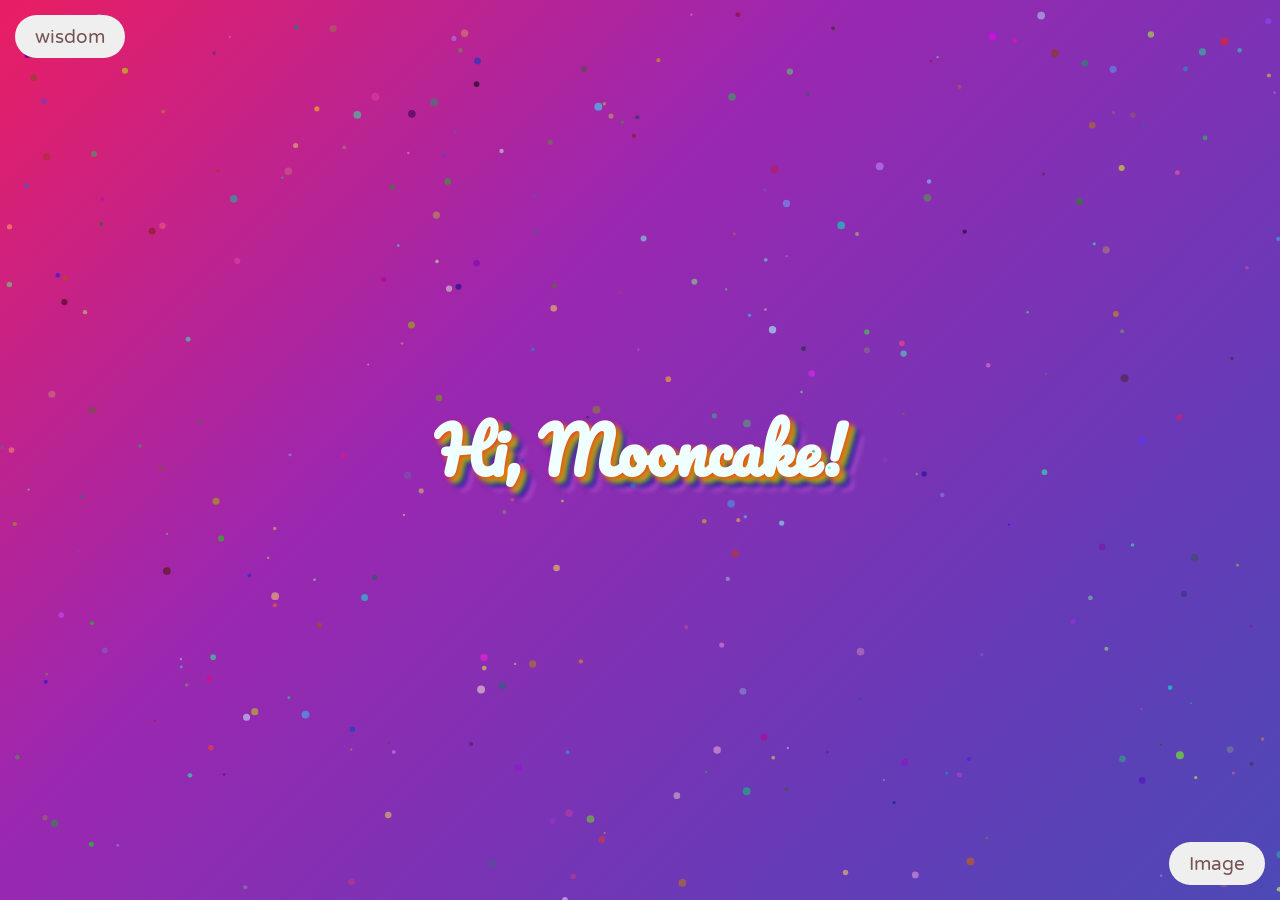
==== index.html @ 765db830 "update color" ====
<!DOCTYPE html>
<html lang="en">
  <head>
    <meta charset="UTF-8" />
    <meta name="viewport" content="width=device-width, initial-scale=1.0" />
    <meta http-equiv="X-UA-Compatible" content="ie=edge" />
    <link
      href="https://fonts.googleapis.com/css?family=Pacifico|Varela+Round&display=swap"
      rel="stylesheet"
    />
    <style>
      html,
      body {
        height: 100%;
        margin: 0;
      }
      body {
        font-family: "Varela Round", sans-serif;
        overflow: hidden;
        display: flex;
        align-items: center;
        justify-content: center;
        min-height: 100vh;
        position: relative;
        background: #dadde6;
      }
      body {
        transition: background-color 3s ease; /* Add this line */
      }
      body {
        /* ... */
        background: linear-gradient(
          135deg,
          #e91e63,
          #9c27b0,
          #673ab7,
          #3f51b5,
          #2196f3,
          #00bcd4,
          #009688,
          #4caf50,
          #8bc34a,
          #cddc39,
          #ffeb3b,
          #ffc107,
          #ff9800,
          #ff5722,
          #795548,
          #607d8b,
          #e91e63
        );
        background-size: 600% 600%;
        animation: gradientAnimation 10s ease infinite;
      }
      h1 {
        font-family: "Pacifico", cursive;
        font-size: 4rem;
        color: azure;
        z-index: 1;
        text-shadow: 2px 2px rgba(0, 0, 0, 0.1);
        animation: colorchange 3s infinite;
        text-shadow: 2px 2px 5px rgba(255, 0, 0, 0.5),
          4px 4px 5px rgba(255, 165, 0, 0.5), 6px 6px 5px rgba(255, 255, 0, 0.5),
          8px 8px 5px rgba(0, 128, 0, 0.5), 10px 10px 5px rgba(0, 0, 255, 0.5),
          12px 12px 5px rgba(75, 0, 130, 0.5),
          14px 14px 5px rgba(238, 130, 238, 0.5);
      }
      button {
        font-family: "Varela Round", sans-serif;
        border: none;
        border-radius: 50px;
        padding: 10px 20px;
        color: rgb(119, 84, 84);
        font-size: 1.2rem;
        cursor: pointer;
        transition: all 0.4s ease;
        z-index: 1;
        animation: blinkAnimation 1.5s infinite;
      }
      button:hover {
        background-color: #10b3ef;
      }
      .topLeft {
        position: absolute;
        top: 15px;
        left: 15px;
      }
      .topRight {
        position: absolute;
        top: 15px;
        right: 15px;
      }
      .bottomLeft {
        /* Add this class for positioning the change background color button */
        position: absolute;
        bottom: 15px;
        left: 15px;
      }
      .background-pattern {
        position: absolute;
        top: 0;
        left: 0;
        width: 100%;
        height: 100%;
        z-index: 0;
      }
      .background-pattern span {
        position: absolute;
        font-size: 16px;
      }
      @keyframes blinkAnimation {
        0%,
        100% {
          opacity: 1;
        }
        50% {
          opacity: 0.5;
        }
      }

      @keyframes gradientAnimation {
        0% {
          background-position: 0% 50%;
        }
        50% {
          background-position: 100% 50%;
        }
        100% {
          background-position: 0% 50%;
        }
      }

      canvas {
        position: absolute;
        top: 0;
        left: 0;
        z-index: 0;
      }
    </style>
    <title>Fun Mooncake</title>
  </head>
  <body>
    <div class="container">
      <h1 id="greeting">Hi, Mooncake!</h1>
    </div>
    <button class="topLeft" onclick="changeGreeting()">wisdom</button>
    <input
      type="file"
      id="imageInput"
      class="topRight"
      accept="image/*"
      style="visibility: hidden"
    />
    <button
      class="topRight"
      onclick="document.getElementById('imageInput').click()"
      style="top: unset; bottom: 15px"
    >
      Image
    </button>
    <canvas id="backgroundCanvas"></canvas>
    <script src="config.js"></script>
    <script>
      const greetings = window.greetings;
      let shownGreetings = ["Hi, Mooncake!"];
      function changeGreeting() {
        if (shownGreetings.length === greetings.length) {
          shownGreetings = [];
        }

        let randomGreeting = "";
        do {
          randomGreeting =
            greetings[Math.floor(Math.random() * greetings.length)];
        } while (shownGreetings.includes(randomGreeting));

        shownGreetings.push(randomGreeting);
        document.getElementById("greeting").textContent = randomGreeting;

        const uploadedImage = sessionStorage.getItem("uploadedImage");
        if (uploadedImage) {
          document.body.style.backgroundImage = `url(${uploadedImage})`;
        }
      }

      // To handle uploaded image files
      document.getElementById("imageInput").addEventListener(
        "change",
        (e) => {
          const reader = new FileReader();
          reader.onload = function (event) {
            sessionStorage.setItem("uploadedImage", event.target.result);
            document.body.style.backgroundImage = `url(${event.target.result})`;
          };
          reader.readAsDataURL(e.target.files[0]);
          e.target.value = null; // reset the input value
        },
        false
      );

      const canvas = document.getElementById("backgroundCanvas");
      const ctx = canvas.getContext("2d");
      canvas.width = window.innerWidth;
      canvas.height = window.innerHeight;

      const particles = [];
      const numParticles = 300;

      function Particle(x, y, radius, color) {
        this.x = x;
        this.y = y;
        this.radius = radius;
        this.color = color;
        this.velocity = {
          x: (Math.random() - 0.5) * 3,
          y: (Math.random() - 0.5) * 3,
        };
      }

      Particle.prototype.draw = function () {
        ctx.beginPath();
        ctx.arc(this.x, this.y, this.radius, 0, Math.PI * 2, false);
        ctx.fillStyle = this.color;
        ctx.fill();
      };

      Particle.prototype.update = function () {
        // 当粒子碰到边界时，使其反弹并缩放
        if (this.x + this.radius > canvas.width || this.x - this.radius < 0) {
          this.velocity.x = -this.velocity.x;
          this.radius -= 0.5;
          if (this.radius < 1) this.radius = Math.random() * 3 + 1;
        }

        if (this.y + this.radius > canvas.height || this.y - this.radius < 0) {
          this.velocity.y = -this.velocity.y;
          this.radius -= 0.5;
          if (this.radius < 1) this.radius = Math.random() * 3 + 1;
        }

        // 更新粒子位置
        this.x += this.velocity.x;
        this.y += this.velocity.y;

        // 绘制粒子
        this.draw();
      };

      function createParticles() {
        for (let i = 0; i < numParticles; i++) {
          const x = Math.random() * canvas.width;
          const y = Math.random() * canvas.height;
          const radius = Math.random() * 3 + 1;
          const color = `rgba(${Math.random() * 255}, ${Math.random() * 255}, ${
            Math.random() * 255
          }, 0.6)`;
          particles.push(new Particle(x, y, radius, color));
        }
      }

      function animateParticles() {
        requestAnimationFrame(animateParticles);
        ctx.clearRect(0, 0, canvas.width, canvas.height);
        particles.forEach((particle) => particle.update());
      }

      // Mouse interaction
      canvas.addEventListener("mousemove", (event) => {
        particles.forEach((particle) => {
          const dx = event.clientX - particle.x;
          const dy = event.clientY - particle.y;
          const distance = Math.sqrt(dx * dx + dy * dy);

          if (distance < 150) {
            particle.velocity.x = dx / 20;
            particle.velocity.y = dy / 20;
          }
        });
      });

      canvas.addEventListener("click", (event) => {
        const x = event.clientX;
        const y = event.clientY;
        const radius = Math.random() * 3 + 1;
        const color = `rgba(${Math.random() * 255}, ${Math.random() * 255}, ${
          Math.random() * 255
        }, 0.6)`;

        particles.push(new Particle(x, y, radius, color));
      });

      createParticles();
      animateParticles();
    </script>
  </body>
</html>
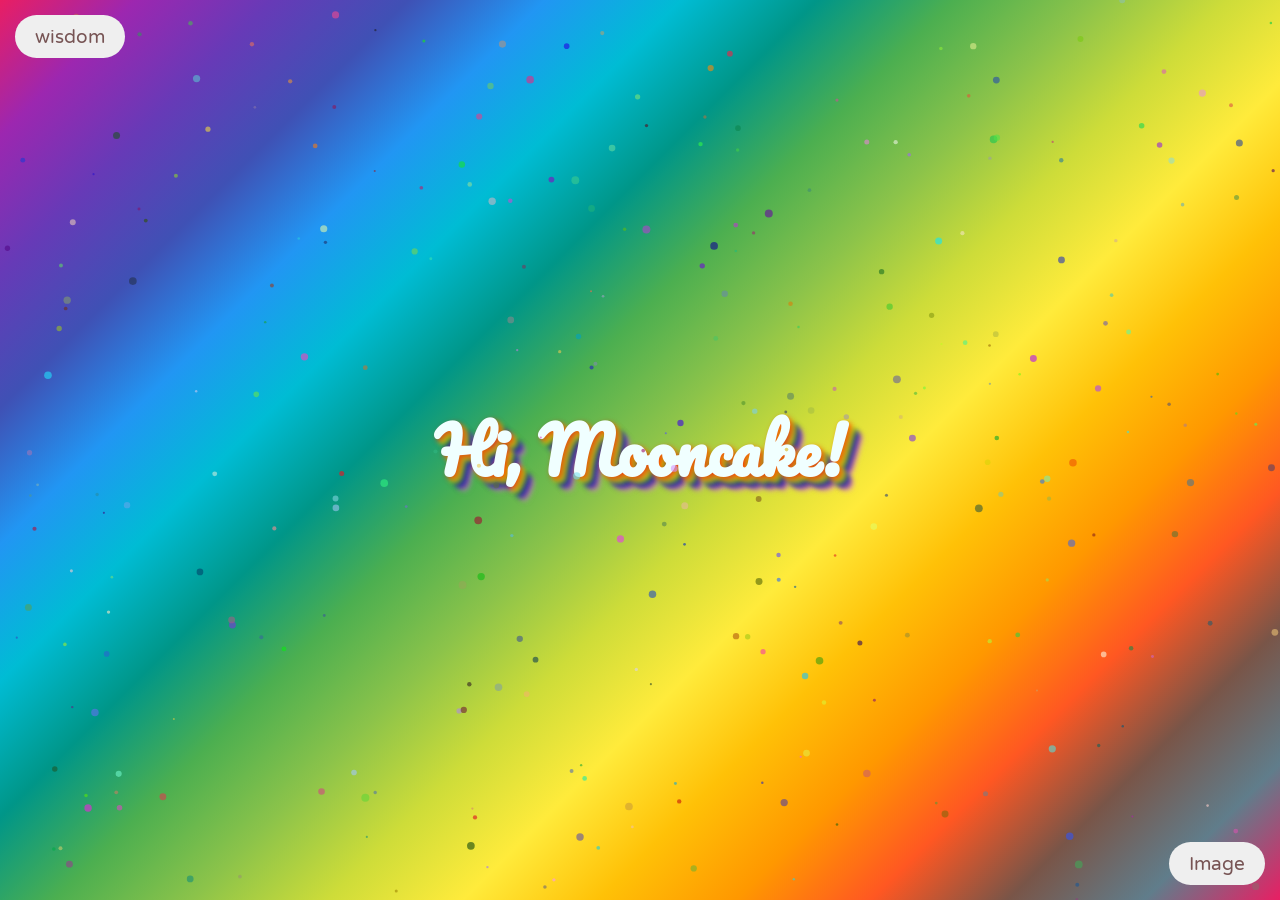
==== commit fc6d4542: "update color" ====
--- a/index.html
+++ b/index.html
@@ -28,7 +28,6 @@
         transition: background-color 3s ease; /* Add this line */
       }
       body {
-        /* ... */
         background: linear-gradient(
           135deg,
           #e91e63,
@@ -49,8 +48,8 @@
           #607d8b,
           #e91e63
         );
-        background-size: 600% 600%;
-        animation: gradientAnimation 10s ease infinite;
+        background-size: cover; /* 图像完全覆盖背景，保持纵横比 */
+        animation: gradientAnimation 10s linear infinite;
       }
       h1 {
         font-family: "Pacifico", cursive;
@@ -79,6 +78,8 @@
       }
       button:hover {
         background-color: #10b3ef;
+        transform: translateY(-5px);
+        box-shadow: 0 4px 6px rgba(0, 0, 0, 0.1);
       }
       .topLeft {
         position: absolute;
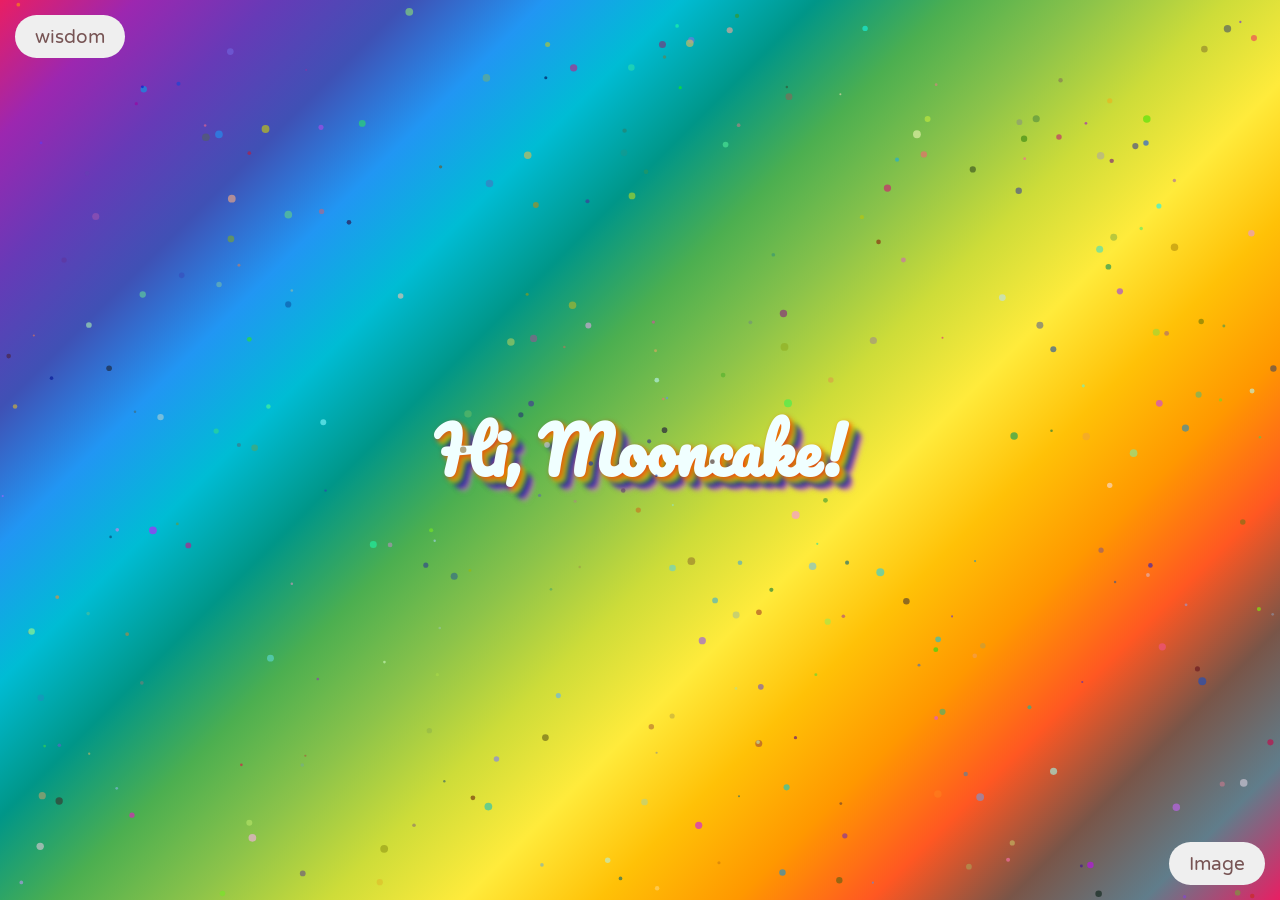
==== commit 0d4d487c: "update color" ====
--- a/index.html
+++ b/index.html
@@ -23,11 +23,7 @@
         min-height: 100vh;
         position: relative;
         background: #dadde6;
-      }
-      body {
-        transition: background-color 3s ease; /* Add this line */
-      }
-      body {
+        transition: background-color 3s ease;
         background: linear-gradient(
           135deg,
           #e91e63,
@@ -48,7 +44,7 @@
           #607d8b,
           #e91e63
         );
-        background-size: cover; /* 图像完全覆盖背景，保持纵横比 */
+        background-size: cover;
         animation: gradientAnimation 10s linear infinite;
       }
       h1 {
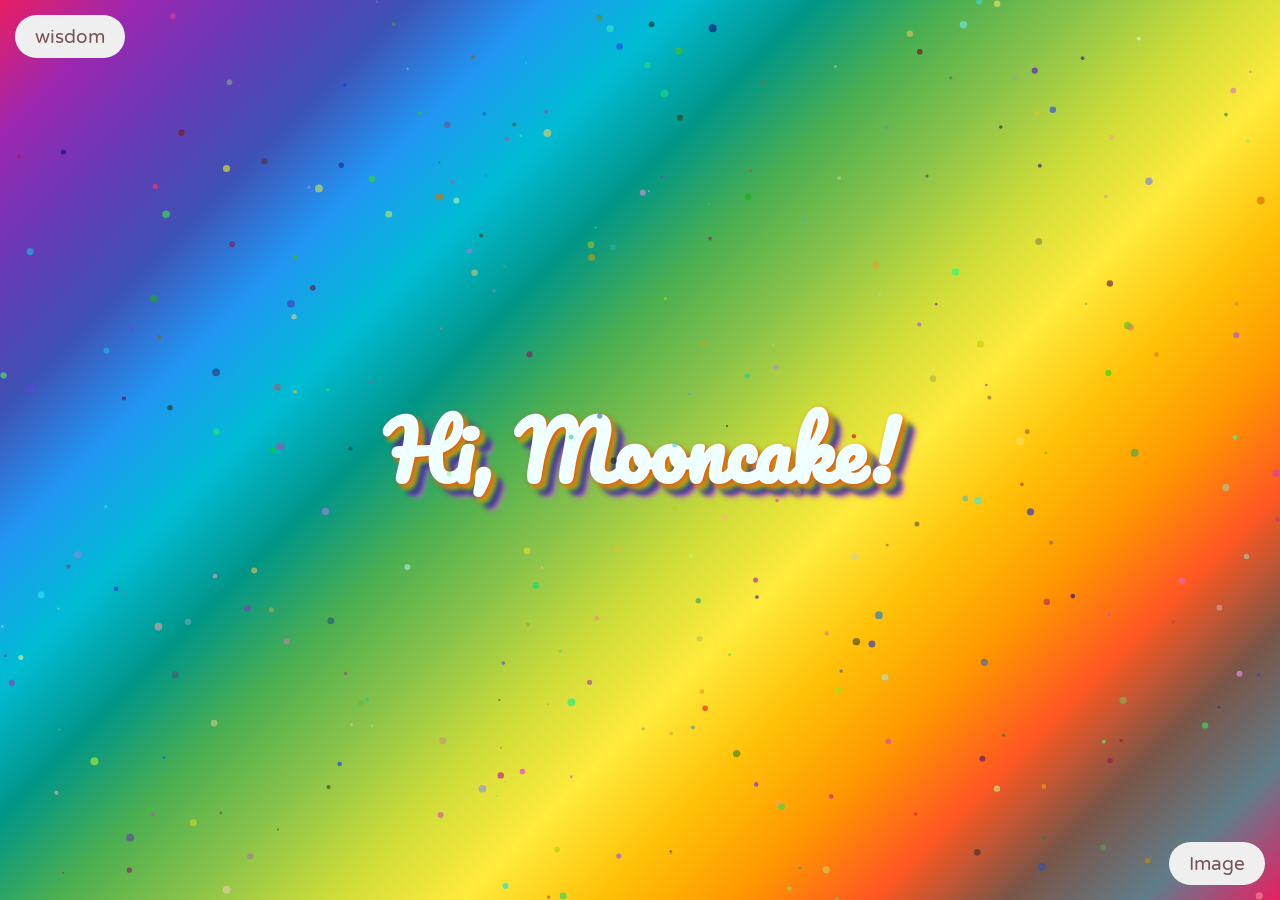
==== commit 027ab024: "update word size" ====
--- a/index.html
+++ b/index.html
@@ -49,7 +49,7 @@
       }
       h1 {
         font-family: "Pacifico", cursive;
-        font-size: 4rem;
+        font-size: 5rem;
         color: azure;
         z-index: 1;
         text-shadow: 2px 2px rgba(0, 0, 0, 0.1);
@@ -160,18 +160,22 @@
     <script>
       const greetings = window.greetings;
       let shownGreetings = ["Hi, Mooncake!"];
+
+      // 更新问候语
       function changeGreeting() {
-        if (shownGreetings.length === greetings.length) {
-          shownGreetings = [];
-        }
-
         let randomGreeting = "";
+
         do {
           randomGreeting =
             greetings[Math.floor(Math.random() * greetings.length)];
         } while (shownGreetings.includes(randomGreeting));
 
-        shownGreetings.push(randomGreeting);
+        if (shownGreetings.length === greetings.length) {
+          shownGreetings = [];
+        } else {
+          shownGreetings.push(randomGreeting);
+        }
+
         document.getElementById("greeting").textContent = randomGreeting;
 
         const uploadedImage = sessionStorage.getItem("uploadedImage");
@@ -180,7 +184,7 @@
         }
       }
 
-      // To handle uploaded image files
+      // 处理上传的图片文件
       document.getElementById("imageInput").addEventListener(
         "change",
         (e) => {
@@ -190,7 +194,7 @@
             document.body.style.backgroundImage = `url(${event.target.result})`;
           };
           reader.readAsDataURL(e.target.files[0]);
-          e.target.value = null; // reset the input value
+          e.target.value = ""; // 重置输入值
         },
         false
       );
@@ -222,46 +226,42 @@
       };
 
       Particle.prototype.update = function () {
-        // 当粒子碰到边界时，使其反弹并缩放
-        if (this.x + this.radius > canvas.width || this.x - this.radius < 0) {
-          this.velocity.x = -this.velocity.x;
-          this.radius -= 0.5;
-          if (this.radius < 1) this.radius = Math.random() * 3 + 1;
-        }
-
-        if (this.y + this.radius > canvas.height || this.y - this.radius < 0) {
-          this.velocity.y = -this.velocity.y;
-          this.radius -= 0.5;
-          if (this.radius < 1) this.radius = Math.random() * 3 + 1;
-        }
-
-        // 更新粒子位置
-        this.x += this.velocity.x;
-        this.y += this.velocity.y;
-
-        // 绘制粒子
+        // 更新粒子位置、速度和绘制粒子
+        this.x +=
+          this.x + this.radius > canvas.width || this.x - this.radius < 0
+            ? -this.velocity.x
+            : this.velocity.x;
+        this.y +=
+          this.y + this.radius > canvas.height || this.y - this.radius < 0
+            ? -this.velocity.y
+            : this.velocity.y;
         this.draw();
       };
 
+      // 创建粒子属性并初始化粒子
       function createParticles() {
         for (let i = 0; i < numParticles; i++) {
-          const x = Math.random() * canvas.width;
-          const y = Math.random() * canvas.height;
-          const radius = Math.random() * 3 + 1;
-          const color = `rgba(${Math.random() * 255}, ${Math.random() * 255}, ${
-            Math.random() * 255
-          }, 0.6)`;
-          particles.push(new Particle(x, y, radius, color));
-        }
-      }
-
+          particles.push(
+            new Particle(
+              Math.random() * canvas.width,
+              Math.random() * canvas.height,
+              Math.random() * 3 + 1,
+              `rgba(${Math.random() * 255}, ${Math.random() * 255}, ${
+                Math.random() * 255
+              }, 0.6)`
+            )
+          );
+        }
+      }
+
+      // 更新粒子并调用动画帧
       function animateParticles() {
         requestAnimationFrame(animateParticles);
         ctx.clearRect(0, 0, canvas.width, canvas.height);
         particles.forEach((particle) => particle.update());
       }
 
-      // Mouse interaction
+      // 鼠标交互
       canvas.addEventListener("mousemove", (event) => {
         particles.forEach((particle) => {
           const dx = event.clientX - particle.x;
@@ -276,14 +276,16 @@
       });
 
       canvas.addEventListener("click", (event) => {
-        const x = event.clientX;
-        const y = event.clientY;
-        const radius = Math.random() * 3 + 1;
-        const color = `rgba(${Math.random() * 255}, ${Math.random() * 255}, ${
-          Math.random() * 255
-        }, 0.6)`;
-
-        particles.push(new Particle(x, y, radius, color));
+        particles.push(
+          new Particle(
+            event.clientX,
+            event.clientY,
+            Math.random() * 3 + 1,
+            `rgba(${Math.random() * 255}, ${Math.random() * 255}, ${
+              Math.random() * 255
+            }, 0.6)`
+          )
+        );
       });
 
       createParticles();
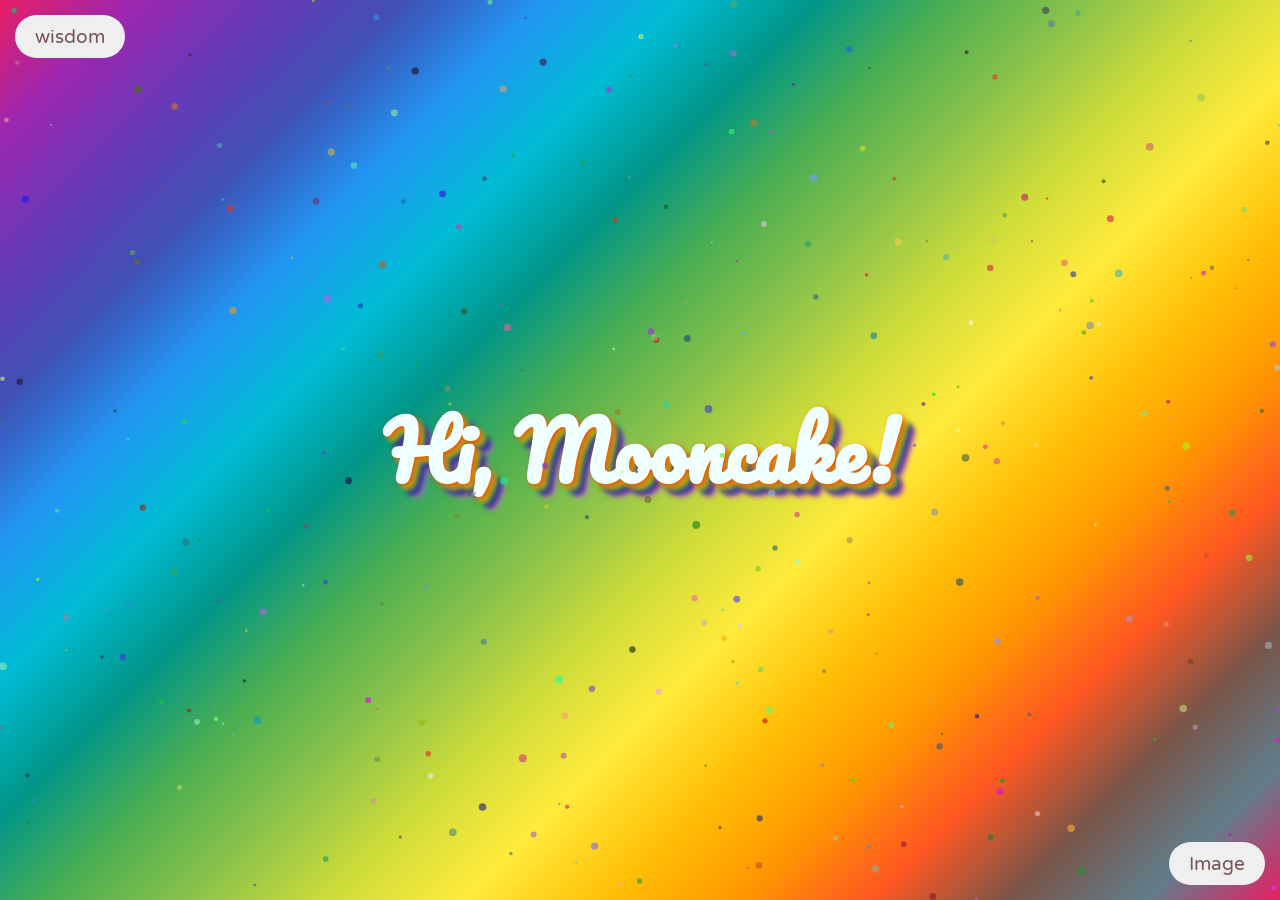
==== commit 2dbee02c: "update mobile" ====
--- a/index.html
+++ b/index.html
@@ -127,6 +127,16 @@
         }
       }
 
+      @media (max-width: 768px) {
+        h1 {
+          font-size: 3rem;
+        }
+        button.topRight {
+          font-size: 1rem;
+          padding: 8px 15px;
+        }
+      }
+
       canvas {
         position: absolute;
         top: 0;
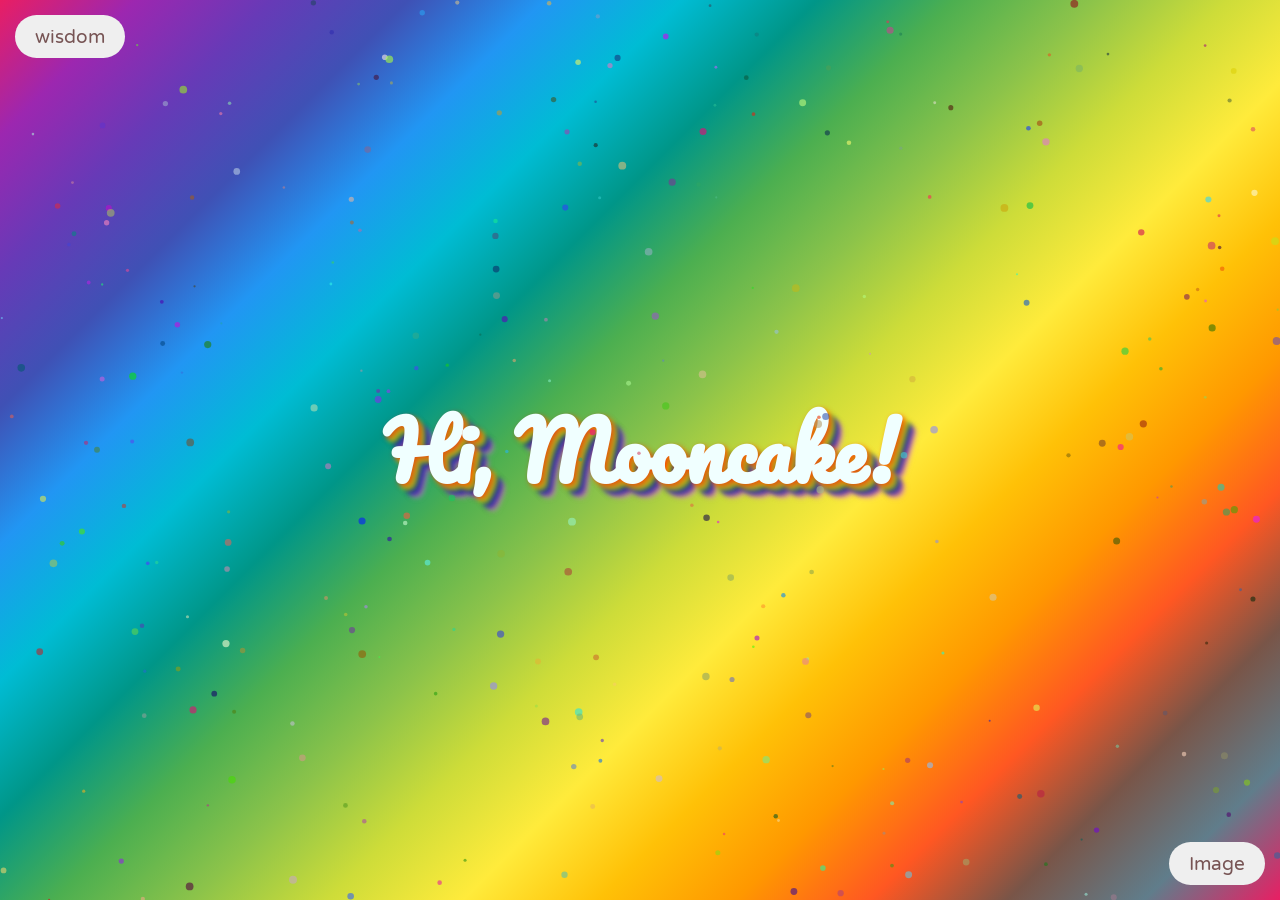
==== commit 0c28586e: "update mobile" ====
--- a/index.html
+++ b/index.html
@@ -131,6 +131,10 @@
         h1 {
           font-size: 3rem;
         }
+        button.topLeft {
+          font-size: 1rem;
+          padding: 8px 15px;
+        }
         button.topRight {
           font-size: 1rem;
           padding: 8px 15px;
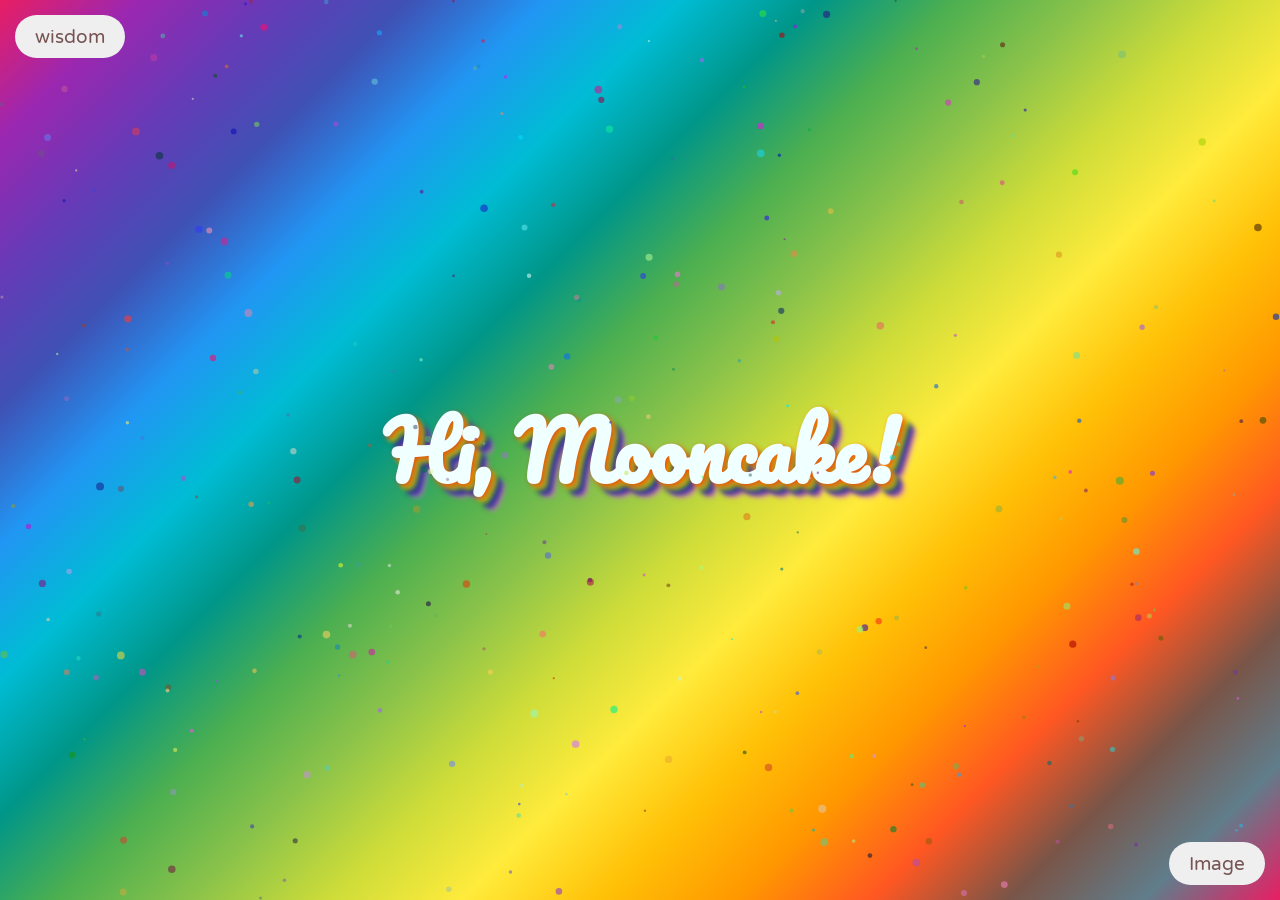
==== commit 96b85f70: "split file" ====
--- a/index.html
+++ b/index.html
@@ -8,146 +8,7 @@
       href="https://fonts.googleapis.com/css?family=Pacifico|Varela+Round&display=swap"
       rel="stylesheet"
     />
-    <style>
-      html,
-      body {
-        height: 100%;
-        margin: 0;
-      }
-      body {
-        font-family: "Varela Round", sans-serif;
-        overflow: hidden;
-        display: flex;
-        align-items: center;
-        justify-content: center;
-        min-height: 100vh;
-        position: relative;
-        background: #dadde6;
-        transition: background-color 3s ease;
-        background: linear-gradient(
-          135deg,
-          #e91e63,
-          #9c27b0,
-          #673ab7,
-          #3f51b5,
-          #2196f3,
-          #00bcd4,
-          #009688,
-          #4caf50,
-          #8bc34a,
-          #cddc39,
-          #ffeb3b,
-          #ffc107,
-          #ff9800,
-          #ff5722,
-          #795548,
-          #607d8b,
-          #e91e63
-        );
-        background-size: cover;
-        animation: gradientAnimation 10s linear infinite;
-      }
-      h1 {
-        font-family: "Pacifico", cursive;
-        font-size: 5rem;
-        color: azure;
-        z-index: 1;
-        text-shadow: 2px 2px rgba(0, 0, 0, 0.1);
-        animation: colorchange 3s infinite;
-        text-shadow: 2px 2px 5px rgba(255, 0, 0, 0.5),
-          4px 4px 5px rgba(255, 165, 0, 0.5), 6px 6px 5px rgba(255, 255, 0, 0.5),
-          8px 8px 5px rgba(0, 128, 0, 0.5), 10px 10px 5px rgba(0, 0, 255, 0.5),
-          12px 12px 5px rgba(75, 0, 130, 0.5),
-          14px 14px 5px rgba(238, 130, 238, 0.5);
-      }
-      button {
-        font-family: "Varela Round", sans-serif;
-        border: none;
-        border-radius: 50px;
-        padding: 10px 20px;
-        color: rgb(119, 84, 84);
-        font-size: 1.2rem;
-        cursor: pointer;
-        transition: all 0.4s ease;
-        z-index: 1;
-        animation: blinkAnimation 1.5s infinite;
-      }
-      button:hover {
-        background-color: #10b3ef;
-        transform: translateY(-5px);
-        box-shadow: 0 4px 6px rgba(0, 0, 0, 0.1);
-      }
-      .topLeft {
-        position: absolute;
-        top: 15px;
-        left: 15px;
-      }
-      .topRight {
-        position: absolute;
-        top: 15px;
-        right: 15px;
-      }
-      .bottomLeft {
-        /* Add this class for positioning the change background color button */
-        position: absolute;
-        bottom: 15px;
-        left: 15px;
-      }
-      .background-pattern {
-        position: absolute;
-        top: 0;
-        left: 0;
-        width: 100%;
-        height: 100%;
-        z-index: 0;
-      }
-      .background-pattern span {
-        position: absolute;
-        font-size: 16px;
-      }
-      @keyframes blinkAnimation {
-        0%,
-        100% {
-          opacity: 1;
-        }
-        50% {
-          opacity: 0.5;
-        }
-      }
-
-      @keyframes gradientAnimation {
-        0% {
-          background-position: 0% 50%;
-        }
-        50% {
-          background-position: 100% 50%;
-        }
-        100% {
-          background-position: 0% 50%;
-        }
-      }
-
-      @media (max-width: 768px) {
-        h1 {
-          font-size: 3rem;
-        }
-        button.topLeft {
-          font-size: 1rem;
-          padding: 8px 15px;
-        }
-        button.topRight {
-          font-size: 1rem;
-          padding: 8px 15px;
-        }
-      }
-
-      canvas {
-        position: absolute;
-        top: 0;
-        left: 0;
-        z-index: 0;
-      }
-    </style>
+    <link rel="stylesheet" href="styles.css" />
     <title>Fun Mooncake</title>
   </head>
   <body>
@@ -171,139 +32,6 @@
     </button>
     <canvas id="backgroundCanvas"></canvas>
     <script src="config.js"></script>
-    <script>
-      const greetings = window.greetings;
-      let shownGreetings = ["Hi, Mooncake!"];
-
-      // 更新问候语
-      function changeGreeting() {
-        let randomGreeting = "";
-
-        do {
-          randomGreeting =
-            greetings[Math.floor(Math.random() * greetings.length)];
-        } while (shownGreetings.includes(randomGreeting));
-
-        if (shownGreetings.length === greetings.length) {
-          shownGreetings = [];
-        } else {
-          shownGreetings.push(randomGreeting);
-        }
-
-        document.getElementById("greeting").textContent = randomGreeting;
-
-        const uploadedImage = sessionStorage.getItem("uploadedImage");
-        if (uploadedImage) {
-          document.body.style.backgroundImage = `url(${uploadedImage})`;
-        }
-      }
-
-      // 处理上传的图片文件
-      document.getElementById("imageInput").addEventListener(
-        "change",
-        (e) => {
-          const reader = new FileReader();
-          reader.onload = function (event) {
-            sessionStorage.setItem("uploadedImage", event.target.result);
-            document.body.style.backgroundImage = `url(${event.target.result})`;
-          };
-          reader.readAsDataURL(e.target.files[0]);
-          e.target.value = ""; // 重置输入值
-        },
-        false
-      );
-
-      const canvas = document.getElementById("backgroundCanvas");
-      const ctx = canvas.getContext("2d");
-      canvas.width = window.innerWidth;
-      canvas.height = window.innerHeight;
-
-      const particles = [];
-      const numParticles = 300;
-
-      function Particle(x, y, radius, color) {
-        this.x = x;
-        this.y = y;
-        this.radius = radius;
-        this.color = color;
-        this.velocity = {
-          x: (Math.random() - 0.5) * 3,
-          y: (Math.random() - 0.5) * 3,
-        };
-      }
-
-      Particle.prototype.draw = function () {
-        ctx.beginPath();
-        ctx.arc(this.x, this.y, this.radius, 0, Math.PI * 2, false);
-        ctx.fillStyle = this.color;
-        ctx.fill();
-      };
-
-      Particle.prototype.update = function () {
-        // 更新粒子位置、速度和绘制粒子
-        this.x +=
-          this.x + this.radius > canvas.width || this.x - this.radius < 0
-            ? -this.velocity.x
-            : this.velocity.x;
-        this.y +=
-          this.y + this.radius > canvas.height || this.y - this.radius < 0
-            ? -this.velocity.y
-            : this.velocity.y;
-        this.draw();
-      };
-
-      // 创建粒子属性并初始化粒子
-      function createParticles() {
-        for (let i = 0; i < numParticles; i++) {
-          particles.push(
-            new Particle(
-              Math.random() * canvas.width,
-              Math.random() * canvas.height,
-              Math.random() * 3 + 1,
-              `rgba(${Math.random() * 255}, ${Math.random() * 255}, ${
-                Math.random() * 255
-              }, 0.6)`
-            )
-          );
-        }
-      }
-
-      // 更新粒子并调用动画帧
-      function animateParticles() {
-        requestAnimationFrame(animateParticles);
-        ctx.clearRect(0, 0, canvas.width, canvas.height);
-        particles.forEach((particle) => particle.update());
-      }
-
-      // 鼠标交互
-      canvas.addEventListener("mousemove", (event) => {
-        particles.forEach((particle) => {
-          const dx = event.clientX - particle.x;
-          const dy = event.clientY - particle.y;
-          const distance = Math.sqrt(dx * dx + dy * dy);
-
-          if (distance < 150) {
-            particle.velocity.x = dx / 20;
-            particle.velocity.y = dy / 20;
-          }
-        });
-      });
-
-      canvas.addEventListener("click", (event) => {
-        particles.push(
-          new Particle(
-            event.clientX,
-            event.clientY,
-            Math.random() * 3 + 1,
-            `rgba(${Math.random() * 255}, ${Math.random() * 255}, ${
-              Math.random() * 255
-            }, 0.6)`
-          )
-        );
-      });
-
-      createParticles();
-      animateParticles();
-    </script>
+    <script src="scripts.js"></script>
   </body>
 </html>
--- a/styles.css
+++ b/styles.css
@@ -0,0 +1,137 @@
+html,
+body {
+  height: 100%;
+  margin: 0;
+}
+body {
+  font-family: "Varela Round", sans-serif;
+  overflow: hidden;
+  display: flex;
+  align-items: center;
+  justify-content: center;
+  min-height: 100vh;
+  position: relative;
+  background: #dadde6;
+  transition: background-color 3s ease;
+  background: linear-gradient(
+    135deg,
+    #e91e63,
+    #9c27b0,
+    #673ab7,
+    #3f51b5,
+    #2196f3,
+    #00bcd4,
+    #009688,
+    #4caf50,
+    #8bc34a,
+    #cddc39,
+    #ffeb3b,
+    #ffc107,
+    #ff9800,
+    #ff5722,
+    #795548,
+    #607d8b,
+    #e91e63
+  );
+  background-size: cover;
+  animation: gradientAnimation 10s linear infinite;
+}
+h1 {
+  font-family: "Pacifico", cursive;
+  font-size: 5rem;
+  color: azure;
+  z-index: 1;
+  text-shadow: 2px 2px rgba(0, 0, 0, 0.1);
+  animation: colorchange 3s infinite;
+  text-shadow: 2px 2px 5px rgba(255, 0, 0, 0.5),
+    4px 4px 5px rgba(255, 165, 0, 0.5), 6px 6px 5px rgba(255, 255, 0, 0.5),
+    8px 8px 5px rgba(0, 128, 0, 0.5), 10px 10px 5px rgba(0, 0, 255, 0.5),
+    12px 12px 5px rgba(75, 0, 130, 0.5), 14px 14px 5px rgba(238, 130, 238, 0.5);
+}
+button {
+  font-family: "Varela Round", sans-serif;
+  border: none;
+  border-radius: 50px;
+  padding: 10px 20px;
+  color: rgb(119, 84, 84);
+  font-size: 1.2rem;
+  cursor: pointer;
+  transition: all 0.4s ease;
+  z-index: 1;
+  animation: blinkAnimation 1.5s infinite;
+}
+button:hover {
+  background-color: #10b3ef;
+  transform: translateY(-5px);
+  box-shadow: 0 4px 6px rgba(0, 0, 0, 0.1);
+}
+.topLeft {
+  position: absolute;
+  top: 15px;
+  left: 15px;
+}
+.topRight {
+  position: absolute;
+  top: 15px;
+  right: 15px;
+}
+.bottomLeft {
+  /* Add this class for positioning the change background color button */
+  position: absolute;
+  bottom: 15px;
+  left: 15px;
+}
+.background-pattern {
+  position: absolute;
+  top: 0;
+  left: 0;
+  width: 100%;
+  height: 100%;
+  z-index: 0;
+}
+.background-pattern span {
+  position: absolute;
+  font-size: 16px;
+}
+@keyframes blinkAnimation {
+  0%,
+  100% {
+    opacity: 1;
+  }
+  50% {
+    opacity: 0.5;
+  }
+}
+
+@keyframes gradientAnimation {
+  0% {
+    background-position: 0% 50%;
+  }
+  50% {
+    background-position: 100% 50%;
+  }
+  100% {
+    background-position: 0% 50%;
+  }
+}
+
+@media (max-width: 768px) {
+  h1 {
+    font-size: 3rem;
+  }
+  button.topLeft {
+    font-size: 1rem;
+    padding: 8px 15px;
+  }
+  button.topRight {
+    font-size: 1rem;
+    padding: 8px 15px;
+  }
+}
+
+canvas {
+  position: absolute;
+  top: 0;
+  left: 0;
+  z-index: 0;
+}
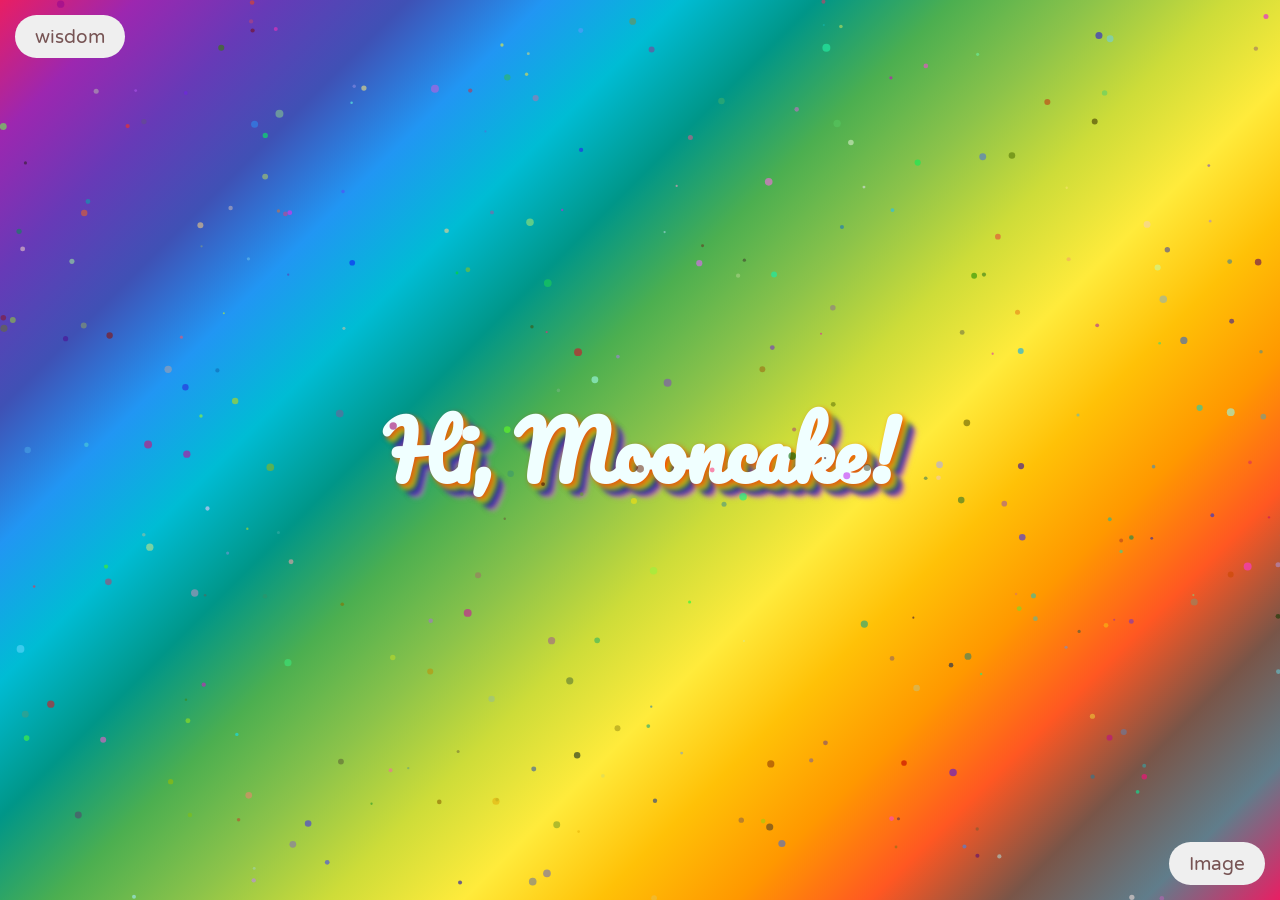
==== commit cc0818db: "split file" ====
--- a/index.html
+++ b/index.html
@@ -8,7 +8,7 @@
       href="https://fonts.googleapis.com/css?family=Pacifico|Varela+Round&display=swap"
       rel="stylesheet"
     />
-    <link rel="stylesheet" href="styles.css" />
+    <link rel="stylesheet" href="./css/styles.css" />
     <title>Fun Mooncake</title>
   </head>
   <body>
@@ -31,7 +31,7 @@
       Image
     </button>
     <canvas id="backgroundCanvas"></canvas>
-    <script src="config.js"></script>
-    <script src="scripts.js"></script>
+    <script src="./app/config.js"></script>
+    <script src="./app/scripts.js"></script>
   </body>
 </html>
--- a/css/styles.css
+++ b/css/styles.css
@@ -0,0 +1,137 @@
+html,
+body {
+  height: 100%;
+  margin: 0;
+}
+body {
+  font-family: "Varela Round", sans-serif;
+  overflow: hidden;
+  display: flex;
+  align-items: center;
+  justify-content: center;
+  min-height: 100vh;
+  position: relative;
+  background: #dadde6;
+  transition: background-color 3s ease;
+  background: linear-gradient(
+    135deg,
+    #e91e63,
+    #9c27b0,
+    #673ab7,
+    #3f51b5,
+    #2196f3,
+    #00bcd4,
+    #009688,
+    #4caf50,
+    #8bc34a,
+    #cddc39,
+    #ffeb3b,
+    #ffc107,
+    #ff9800,
+    #ff5722,
+    #795548,
+    #607d8b,
+    #e91e63
+  );
+  background-size: cover;
+  animation: gradientAnimation 10s linear infinite;
+}
+h1 {
+  font-family: "Pacifico", cursive;
+  font-size: 5rem;
+  color: azure;
+  z-index: 1;
+  text-shadow: 2px 2px rgba(0, 0, 0, 0.1);
+  animation: colorchange 3s infinite;
+  text-shadow: 2px 2px 5px rgba(255, 0, 0, 0.5),
+    4px 4px 5px rgba(255, 165, 0, 0.5), 6px 6px 5px rgba(255, 255, 0, 0.5),
+    8px 8px 5px rgba(0, 128, 0, 0.5), 10px 10px 5px rgba(0, 0, 255, 0.5),
+    12px 12px 5px rgba(75, 0, 130, 0.5), 14px 14px 5px rgba(238, 130, 238, 0.5);
+}
+button {
+  font-family: "Varela Round", sans-serif;
+  border: none;
+  border-radius: 50px;
+  padding: 10px 20px;
+  color: rgb(119, 84, 84);
+  font-size: 1.2rem;
+  cursor: pointer;
+  transition: all 0.4s ease;
+  z-index: 1;
+  animation: blinkAnimation 1.5s infinite;
+}
+button:hover {
+  background-color: #10b3ef;
+  transform: translateY(-5px);
+  box-shadow: 0 4px 6px rgba(0, 0, 0, 0.1);
+}
+.topLeft {
+  position: absolute;
+  top: 15px;
+  left: 15px;
+}
+.topRight {
+  position: absolute;
+  top: 15px;
+  right: 15px;
+}
+.bottomLeft {
+  /* Add this class for positioning the change background color button */
+  position: absolute;
+  bottom: 15px;
+  left: 15px;
+}
+.background-pattern {
+  position: absolute;
+  top: 0;
+  left: 0;
+  width: 100%;
+  height: 100%;
+  z-index: 0;
+}
+.background-pattern span {
+  position: absolute;
+  font-size: 16px;
+}
+@keyframes blinkAnimation {
+  0%,
+  100% {
+    opacity: 1;
+  }
+  50% {
+    opacity: 0.5;
+  }
+}
+
+@keyframes gradientAnimation {
+  0% {
+    background-position: 0% 50%;
+  }
+  50% {
+    background-position: 100% 50%;
+  }
+  100% {
+    background-position: 0% 50%;
+  }
+}
+
+@media (max-width: 768px) {
+  h1 {
+    font-size: 3rem;
+  }
+  button.topLeft {
+    font-size: 1rem;
+    padding: 8px 15px;
+  }
+  button.topRight {
+    font-size: 1rem;
+    padding: 8px 15px;
+  }
+}
+
+canvas {
+  position: absolute;
+  top: 0;
+  left: 0;
+  z-index: 0;
+}
